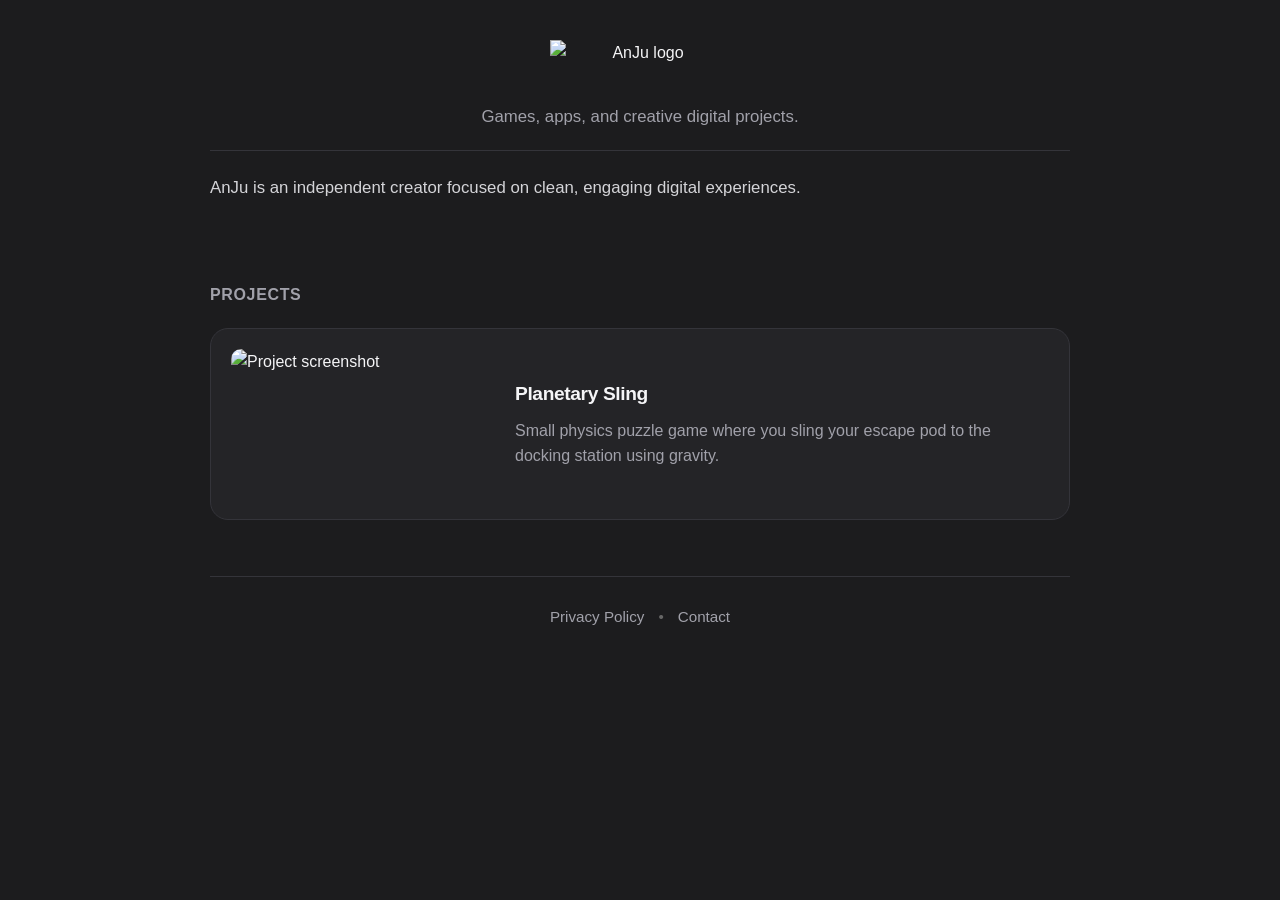
==== index.html @ b9ebb702 "Update index.html" ====
<!DOCTYPE html>
<html lang="en">
<head>
  <meta charset="UTF-8">
  <meta name="viewport" content="width=device-width, initial-scale=1.0">
  <title>AnJu</title>
  <meta name="description" content="AnJu develops games, apps, and creative digital projects.">
  <link rel="stylesheet" href="style.css">
</head>
<body>
  <main class="site">
    <header class="hero">
      <img src="images/logo.png" alt="AnJu logo" class="logo">
      <p class="tagline">Games, apps, and creative digital projects.</p>
    </header>

    <section class="section intro">
      <p>
        AnJu is an independent creator focused on clean, engaging digital experiences.
      </p>
    </section>

    <section class="section projects">
  <h2>Projects</h2>

  <div class="project-card">
    <img src="images/psproject.png" alt="Project screenshot" class="project-image">

    <div class="project-text">
      <h3>Planetary Sling</h3>
      <p>Small physics puzzle game where you sling your escape pod to the docking station using gravity.</p>
    </div>
  </div>

</section>

    <footer class="footer">
      <a href="privacy.html">Privacy Policy</a>
      <span class="footer-divider">•</span>
      <a href="mailto:contact@anju.pro">Contact</a>
    </footer>
  </main>
</body>
</html>
---- style.css ----
:root {
  --bg: #1c1c1e;
  --surface: #242427;
  --text: #f5f5f7;
  --muted: #a1a1aa;
  --line: #34343a;
  --max-width: 860px;
  --radius: 18px;
}

* {
  box-sizing: border-box;
}

html {
  scroll-behavior: smooth;
}

body {
  margin: 0;
  background: var(--bg);
  color: var(--text);
  font-family: Arial, Helvetica, sans-serif;
  line-height: 1.6;
  -webkit-font-smoothing: antialiased;
  text-rendering: optimizeLegibility;
}

img {
  max-width: 100%;
  display: block;
}

a {
  color: var(--text);
  text-decoration: none;
}

a:hover {
  opacity: 0.8;
}

.site {
  width: min(var(--max-width), calc(100% - 32px));
  margin: 0 auto;
}

.hero {
  display: flex;
  flex-direction: column;
  align-items: center;
  text-align: center;
  padding: 40px 0 20px;
}

.logo {
  width: 180px;
  height: auto;
  margin-bottom: 24px;
}

h1 {
  margin: 0;
  font-size: clamp(2.5rem, 6vw, 4.5rem);
  font-weight: 700;
  letter-spacing: -0.04em;
}

.tagline {
  margin: 14px 0 0;
  font-size: 1.05rem;
  color: var(--muted);
  max-width: 560px;
}

.section {
  padding: 24px 0 56px;
}

.intro {
  border-top: 1px solid var(--line);
}

.intro p {
  margin: 0;
  max-width: 680px;
  font-size: 1.05rem;
  color: #d4d4d8;
}

h2 {
  margin: 0 0 20px;
  font-size: 1rem;
  font-weight: 700;
  letter-spacing: 0.04em;
  text-transform: uppercase;
  color: var(--muted);
}

.project-card {
  display: flex;
  gap: 24px;
  align-items: center;
  background: var(--surface);
  border: 1px solid var(--line);
  border-radius: var(--radius);
  padding: 20px;
}

.project-image {
  width: 260px;
  height: 150px;
  object-fit: cover;
  border-radius: 10px;
  flex-shrink: 0;
}

.project-text {
  flex: 1;
}

.project-text h3 {
  margin: 0 0 8px;
  font-size: 1.2rem;
  letter-spacing: -0.02em;
}

.project-text p {
  margin: 0;
  color: var(--muted);
}

.footer {
  display: flex;
  justify-content: center;
  align-items: center;
  gap: 14px;
  padding: 28px 0 56px;
  border-top: 1px solid var(--line);
  color: var(--muted);
  font-size: 0.95rem;
}

.footer a {
  color: var(--muted);
}

.footer-divider {
  color: #666;
}

@media (max-width: 640px) {
  .hero {
    min-height: 44vh;
    padding: 56px 0 36px;
  }

  .logo {
    width: 88px;
  }

  .project-text {
    padding: 18px;
  }

  .footer {
    flex-wrap: wrap;
    gap: 10px;
  }
}

@media (max-width: 640px) {

  .project-card {
    flex-direction: column;
    text-align: center;
  }

  .project-image {
    width: 100%;
    height: auto;
  }

}
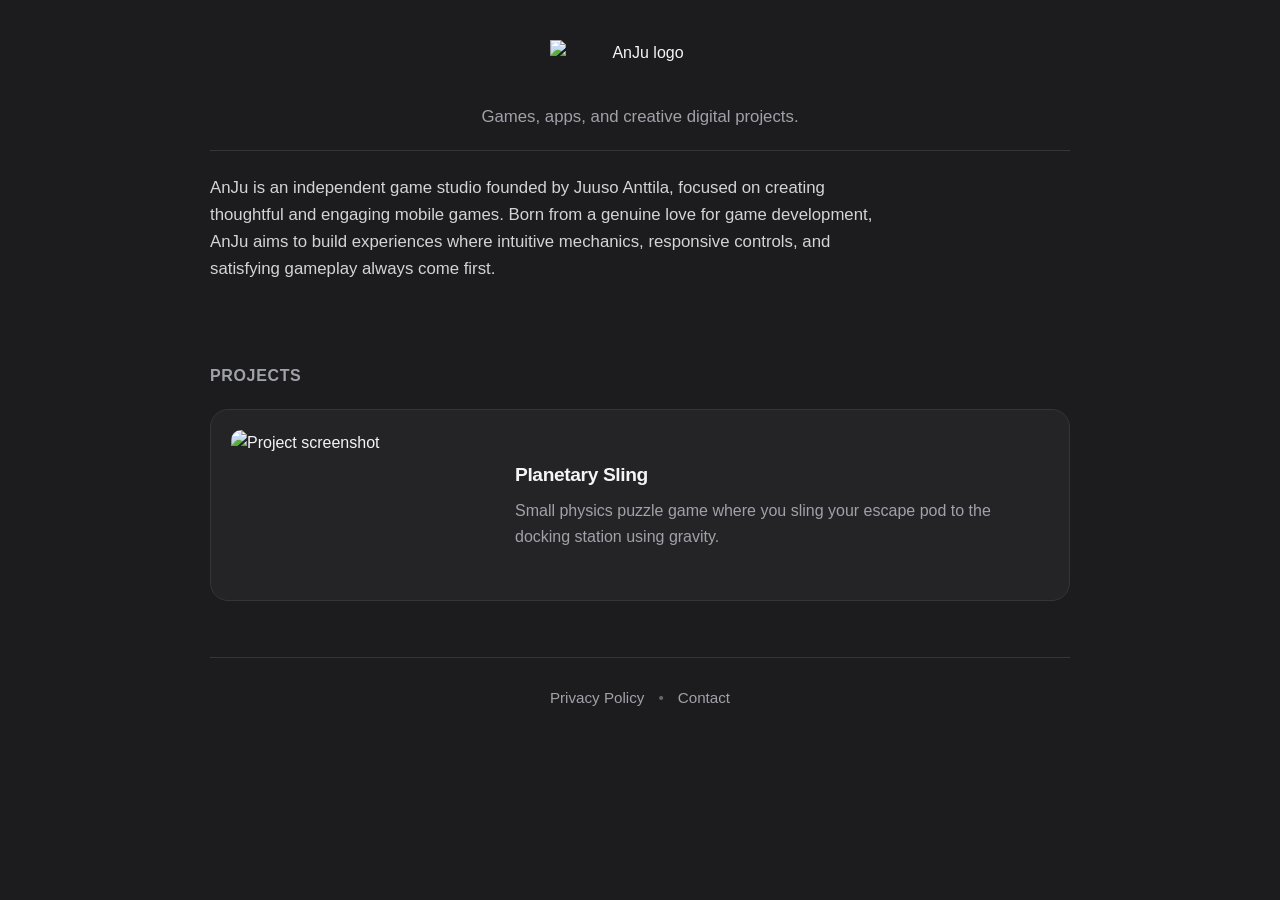
==== commit 33799296: "Update index.html" ====
--- a/index.html
+++ b/index.html
@@ -16,7 +16,7 @@
 
     <section class="section intro">
       <p>
-        AnJu is an independent creator focused on clean, engaging digital experiences.
+        AnJu is an independent game studio founded by Juuso Anttila, focused on creating thoughtful and engaging mobile games. Born from a genuine love for game development, AnJu aims to build experiences where intuitive mechanics, responsive controls, and satisfying gameplay always come first.
       </p>
     </section>
 
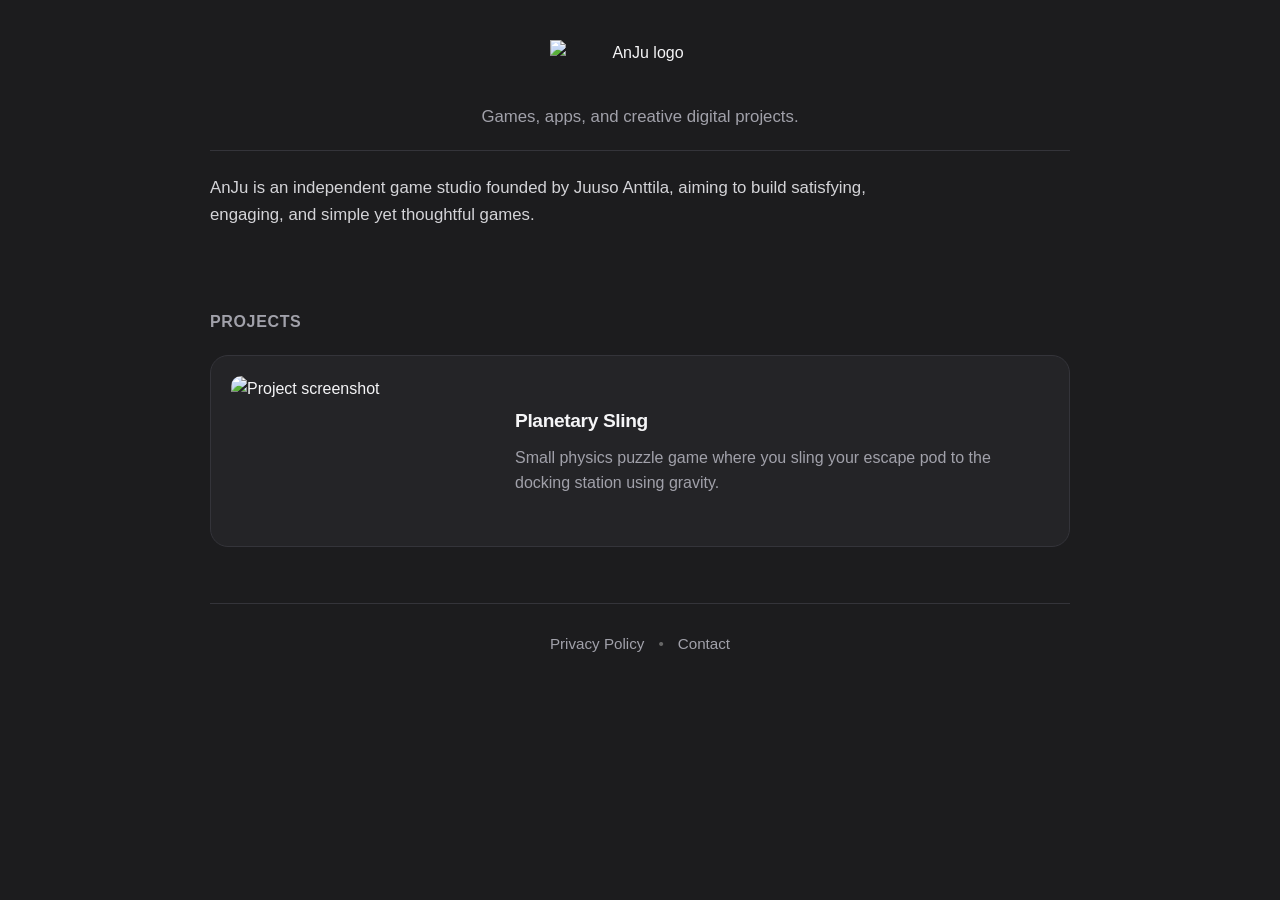
==== commit b050e60a: "Update index.html" ====
--- a/index.html
+++ b/index.html
@@ -16,7 +16,7 @@
 
     <section class="section intro">
       <p>
-        AnJu is an independent game studio founded by Juuso Anttila, focused on creating thoughtful and engaging mobile games. Born from a genuine love for game development, AnJu aims to build experiences where intuitive mechanics, responsive controls, and satisfying gameplay always come first.
+        AnJu is an independent game studio founded by Juuso Anttila, aiming to build satisfying, engaging, and simple yet thoughtful games.
       </p>
     </section>
 
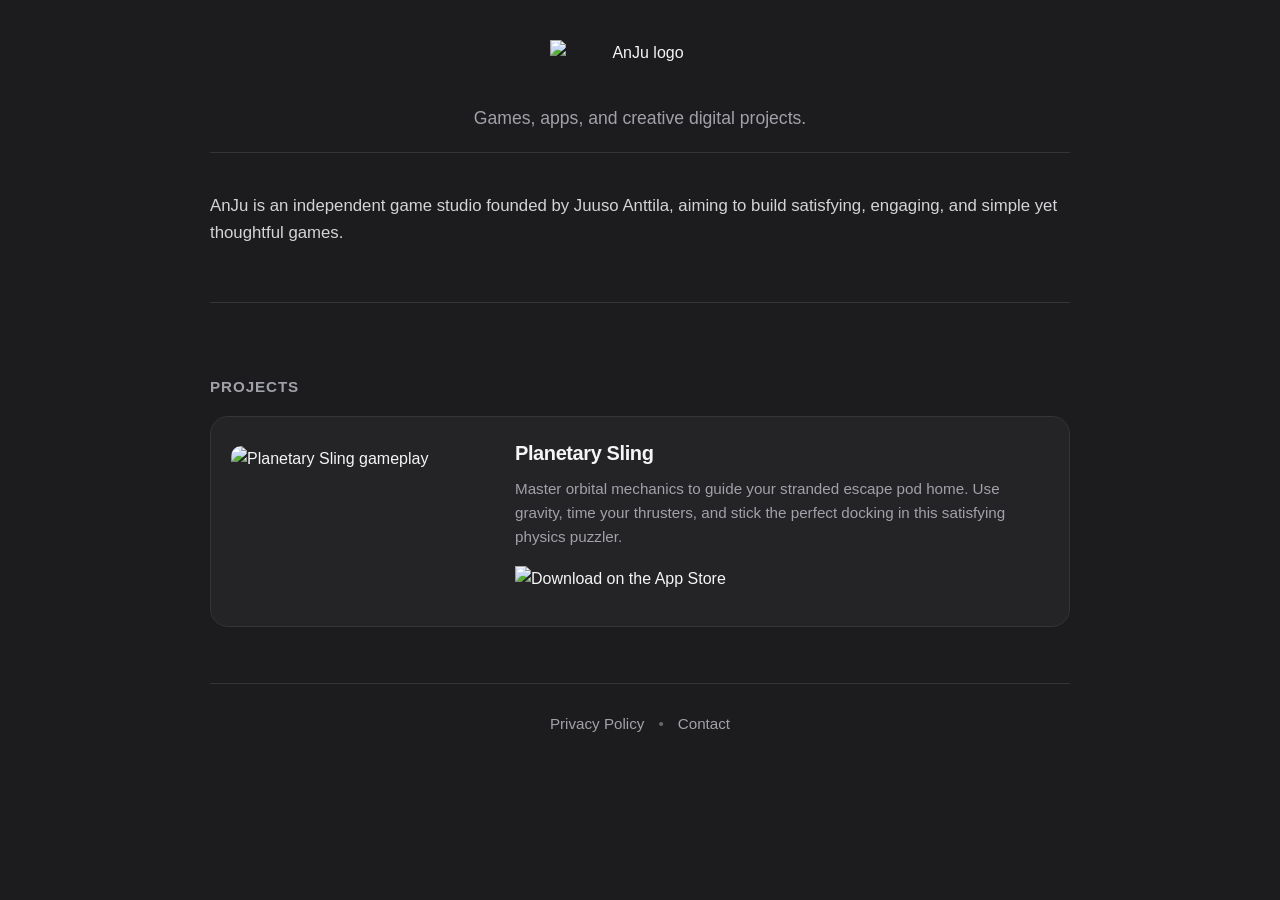
==== commit 212d3bde: "Update index.html" ====
--- a/index.html
+++ b/index.html
@@ -5,6 +5,10 @@
   <meta name="viewport" content="width=device-width, initial-scale=1.0">
   <title>AnJu</title>
   <meta name="description" content="AnJu develops games, apps, and creative digital projects.">
+  
+  <link rel="icon" type="image/png" href="images/logo.png">
+  <link rel="apple-touch-icon" href="images/logo.png">
+
   <link rel="stylesheet" href="style.css">
 </head>
 <body>
@@ -24,11 +28,15 @@
   <h2>Projects</h2>
 
   <div class="project-card">
-    <img src="images/psproject.png" alt="Project screenshot" class="project-image">
+    <img src="images/psproject.png" alt="Planetary Sling gameplay" class="project-image">
 
     <div class="project-text">
       <h3>Planetary Sling</h3>
-      <p>Small physics puzzle game where you sling your escape pod to the docking station using gravity.</p>
+      <p>Master orbital mechanics to guide your stranded escape pod home. Use gravity, time your thrusters, and stick the perfect docking in this satisfying physics puzzler.</p>
+      
+      <a href="https://apps.apple.com/app/idYOUR_APP_ID" target="_blank" rel="noopener noreferrer" class="app-store-badge">
+        <img src="images/app-store-badge.svg" alt="Download on the App Store">
+      </a>
     </div>
   </div>
 
@@ -37,7 +45,7 @@
     <footer class="footer">
       <a href="privacy.html">Privacy Policy</a>
       <span class="footer-divider">•</span>
-      <a href="mailto:contact@anju.pro">Contact</a>
+      <a href="mailto:juusojanttila@gmail.com">Contact</a>
     </footer>
   </main>
 </body>
--- a/style.css
+++ b/style.css
@@ -20,7 +20,8 @@
   margin: 0;
   background: var(--bg);
   color: var(--text);
-  font-family: Arial, Helvetica, sans-serif;
+  /* Upgraded to the native premium system font stack */
+  font-family: -apple-system, BlinkMacSystemFont, "Segoe UI", Roboto, Helvetica, Arial, sans-serif;
   line-height: 1.6;
   -webkit-font-smoothing: antialiased;
   text-rendering: optimizeLegibility;
@@ -34,10 +35,11 @@
 a {
   color: var(--text);
   text-decoration: none;
+  transition: opacity 0.2s ease; /* Added smooth fade */
 }
 
 a:hover {
-  opacity: 0.8;
+  opacity: 0.7;
 }
 
 .site {
@@ -66,11 +68,17 @@
   letter-spacing: -0.04em;
 }
 
+.section h1 {
+  text-align: center;
+  margin-bottom: 16px;
+}
+
 .tagline {
-  margin: 14px 0 0;
-  font-size: 1.05rem;
+  margin: 14px auto 0;
+  font-size: 1.1rem;
   color: var(--muted);
   max-width: 560px;
+  text-align: center;
 }
 
 .section {
@@ -79,20 +87,37 @@
 
 .intro {
   border-top: 1px solid var(--line);
-}
-
-.intro p {
-  margin: 0;
-  max-width: 680px;
+  border-bottom: 1px solid var(--line);
+  padding: 40px 0; /* This forces exactly 40px of space above AND below the text */
+}
+
+.projects {
+  padding-top: 40px; /* This ensures the space below the new line matches the rest of the site */
+}
+
+/* Updated typography spacing for long-form text (like Privacy Policy) */
+.section p {
+  margin: 0 0 16px;
   font-size: 1.05rem;
   color: #d4d4d8;
+  text-align: left; /* Ensures legal text is readable */
+}
+
+.section ul {
+  margin: 0 0 24px;
+  padding-left: 20px;
+  color: #d4d4d8;
+}
+
+.section li {
+  margin-bottom: 8px;
 }
 
 h2 {
-  margin: 0 0 20px;
-  font-size: 1rem;
+  margin: 32px 0 16px;
+  font-size: 0.95rem;
   font-weight: 700;
-  letter-spacing: 0.04em;
+  letter-spacing: 0.06em;
   text-transform: uppercase;
   color: var(--muted);
 }
@@ -105,6 +130,12 @@
   border: 1px solid var(--line);
   border-radius: var(--radius);
   padding: 20px;
+  transition: transform 0.2s ease, border-color 0.2s ease; /* Added tactile interaction */
+}
+
+.project-card:hover {
+  transform: translateY(-2px);
+  border-color: #52525b;
 }
 
 .project-image {
@@ -121,13 +152,14 @@
 
 .project-text h3 {
   margin: 0 0 8px;
-  font-size: 1.2rem;
+  font-size: 1.25rem;
   letter-spacing: -0.02em;
 }
 
 .project-text p {
   margin: 0;
   color: var(--muted);
+  font-size: 0.95rem;
 }
 
 .footer {
@@ -149,6 +181,7 @@
   color: #666;
 }
 
+/* Consolidated Media Queries */
 @media (max-width: 640px) {
   .hero {
     min-height: 44vh;
@@ -159,8 +192,18 @@
     width: 88px;
   }
 
+  .project-card {
+    flex-direction: column;
+    text-align: center;
+  }
+
+  .project-image {
+    width: 100%;
+    height: auto;
+  }
+
   .project-text {
-    padding: 18px;
+    padding: 18px 0 0 0;
   }
 
   .footer {
@@ -169,16 +212,24 @@
   }
 }
 
-@media (max-width: 640px) {
-
-  .project-card {
-    flex-direction: column;
-    text-align: center;
-  }
-
-  .project-image {
-    width: 100%;
-    height: auto;
-  }
-
-}
+/* --- App Store Badge Styling --- */
+
+.app-store-badge {
+  display: inline-block;
+  margin-top: 16px; 
+  transition: transform 0.2s ease, opacity 0.2s ease;
+  
+  cursor: pointer; 
+  user-select: none; 
+  -webkit-user-drag: none; 
+}
+
+.app-store-badge img {
+  height: 40px; /* This is the industry-standard size for mobile/web badges */
+  width: auto;
+}
+
+.app-store-badge:hover {
+  transform: scale(1.04); /* Gives the button a satisfying 'pop' when hovered */
+  opacity: 1; /* Overrides your default a:hover opacity so the badge stays punchy */
+}
